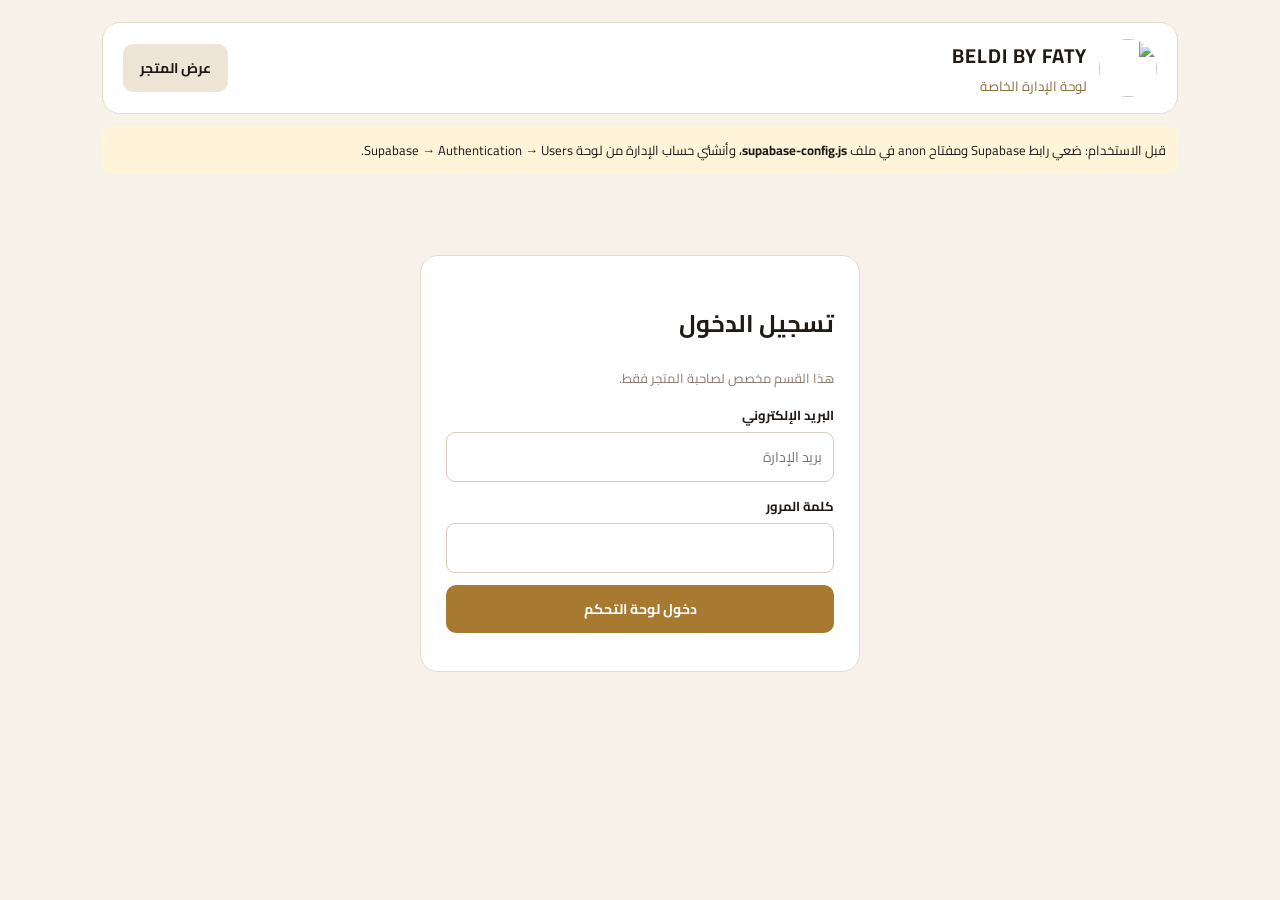
==== admin.html @ 2ab49b40 "Add files via upload" ====
<!doctype html><html lang="ar" dir="rtl"><head><meta charset="utf-8"><meta name="viewport" content="width=device-width,initial-scale=1"><title>إدارة BELDI BY FATY</title><link rel="preconnect" href="https://fonts.googleapis.com"><link href="https://fonts.googleapis.com/css2?family=Cairo:wght@400;600;700;800&display=swap" rel="stylesheet"><style>
:root{--gold:#a77931;--ink:#211a15;--cream:#fbf6ec;--line:#e8dcc8}*{box-sizing:border-box}body{margin:0;background:#f7f2e9;color:var(--ink);font-family:Cairo,Arial,sans-serif}.wrap{max-width:1120px;margin:auto;padding:22px}.top{display:flex;align-items:center;justify-content:space-between;gap:12px;flex-wrap:wrap;background:#fff;border:1px solid var(--line);border-radius:18px;padding:14px 20px}.brand{display:flex;align-items:center;gap:12px}.brand img{width:58px;height:58px;object-fit:contain;border-radius:50%}.brand b{font-size:20px;letter-spacing:1px}.brand small{display:block;color:#8b6a35}.btn{border:0;border-radius:10px;padding:11px 17px;background:var(--ink);color:white;font:700 14px Cairo;cursor:pointer}.btn.gold{background:var(--gold)}.btn.light{background:#eee5d7;color:var(--ink)}.btn.red{background:#9e3434}.grid{display:grid;grid-template-columns:repeat(3,1fr);gap:14px;margin:18px 0}.stat,.panel{background:white;border:1px solid var(--line);border-radius:16px;padding:18px}.stat span{color:#786b5a;font-size:13px}.stat strong{display:block;font-size:28px;margin-top:5px}.stock-alert{border:1px solid #e8c98c;background:#fff8e8;border-radius:12px;padding:12px 14px;margin:12px 0;color:#684b1c}.stock-alert ul{margin:8px 0 0;padding-right:20px}.stock-alert li{margin:4px 0}.stock-ok{border-color:#c9dfc9;background:#f3fbf1;color:#315b31}.panel{margin:16px 0}.panel h2{margin:0 0 14px;font-size:19px}.fields{display:grid;grid-template-columns:repeat(2,1fr);gap:12px}.field{display:flex;flex-direction:column;gap:5px}.field.full{grid-column:1/-1}label{font-size:13px;font-weight:700}input,textarea,select{border:1px solid #d9cdbb;border-radius:9px;padding:11px;font:14px Cairo;background:#fff;min-width:0}textarea{min-height:70px}.muted{color:#877b6c;font-size:13px}.tablewrap{overflow:auto}table{width:100%;border-collapse:collapse;min-width:680px}th,td{text-align:right;padding:11px;border-bottom:1px solid #eee5d7;font-size:13px}th{background:#faf6ef}.pill{display:inline-block;background:#f1e6d2;border-radius:20px;padding:4px 9px}.actions{display:flex;gap:6px;flex-wrap:wrap}.login{max-width:440px;margin:9vh auto;background:white;border:1px solid var(--line);border-radius:18px;padding:25px}.hidden{display:none!important}.notice{background:#fff4d9;padding:12px;border-radius:10px;margin:12px 0;font-size:13px}.orderitems{max-width:280px;white-space:normal}.status{padding:6px;border:1px solid var(--line);border-radius:8px;background:#fff;font:13px Cairo}@media(max-width:700px){.wrap{padding:12px}.grid{grid-template-columns:1fr}.fields{grid-template-columns:1fr}.top{align-items:flex-start}.brand b{font-size:16px}}
</style></head><body><div class="wrap"><header class="top"><div class="brand"><img src="assets/logo.png" alt=""><div><b>BELDI BY FATY</b><small>لوحة الإدارة الخاصة</small></div></div><div class="actions"><a class="btn light" href="index.html" style="text-decoration:none">عرض المتجر</a><button id="logout" class="btn red hidden">تسجيل الخروج</button></div></header>
<section id="setup" class="notice">قبل الاستخدام: ضعي رابط Supabase ومفتاح anon في ملف <b>supabase-config.js</b>، وأنشئي حساب الإدارة من لوحة Supabase → Authentication → Users.</section>
<section id="login" class="login"><h2>تسجيل الدخول</h2><p class="muted">هذا القسم مخصص لصاحبة المتجر فقط.</p><form id="loginForm" class="fields"><div class="field full"><label>البريد الإلكتروني</label><input name="email" type="email" required autocomplete="username" placeholder="بريد الإدارة"></div><div class="field full"><label>كلمة المرور</label><input name="password" type="password" required autocomplete="current-password"></div><div class="field full"><button class="btn gold" type="submit">دخول لوحة التحكم</button></div></form><p id="loginMsg" class="muted"></p></section>
<main id="dashboard" class="hidden"><div class="grid"><div class="stat"><span>مجموع الطلبات</span><strong id="totalOrders">0</strong></div><div class="stat"><span>طلبات جديدة</span><strong id="newOrders">0</strong></div><div class="stat"><span>عدد المنتجات</span><strong id="totalProducts">0</strong></div><div class="stat"><span>منتجات قاربت تنفد</span><strong id="lowStockCount">0</strong></div></div>
<section id="stockAlerts" class="stock-alert hidden" aria-live="polite"></section><section class="panel"><h2 id="formTitle">إضافة منتج جديد</h2><form id="productForm" class="fields"><input type="hidden" name="id"><div class="field"><label>اسم المنتج</label><input name="name" required placeholder="مثلاً: تكشيطة فاخرة أو جلابة عصرية"></div><div class="field"><label>الثمن بالدرهم</label><input name="price" type="number" min="1" required placeholder="350"></div><div class="field"><label>الصنف</label><select name="category"><option>قفطان</option><option>تكشيطة</option><option>جلابة</option><option>جبادور</option><option>قندورة</option><option>ملحفة</option><option>لباس تقليدي آخر</option></select></div><div class="field"><label>شارة المنتج</label><select name="tag"><option>جديد</option><option>الأكثر طلباً</option><option>مميز</option></select></div><div class="field"><label>الكمية المتوفرة في المخزون</label><input name="stock_quantity" type="number" min="0" step="1" value="0" required placeholder="مثلاً: 12"><small class="muted">عدد القطع المتوفرة حالياً.</small></div><div class="field"><label>حد التنبيه عند انخفاض المخزون</label><input name="low_stock_threshold" type="number" min="0" step="1" value="3" required><small class="muted">مثلاً 3: يظهر تنبيه عندما تبقى 3 قطع أو أقل.</small></div><div class="field full"><label>وصف المنتج</label><textarea name="description" placeholder="وصف أنيق للقطعة التقليدية وتفاصيلها..."></textarea></div><div class="field"><label>الألوان (افصلي بفاصلة)</label><input name="colors" placeholder="أسود، أحمر، أزرق"></div><div class="field"><label>المقاسات (افصلي بفاصلة)</label><input name="sizes" placeholder="S، M، L، XL"></div><div class="field full"><label>صورة مستقلة لكل لون وبنفس الترتيب</label><input name="images" type="file" accept="image/*" multiple><small class="muted">اكتبي كل لون مفصولاً بفاصلة (أسود، أحمر، أزرق)، ثم ارفعي 3 صور بنفس الترتيب. الحد الأقصى 15MB للصورة.</small></div><div class="field full actions"><button class="btn gold" type="submit">حفظ المنتج</button><button class="btn light" type="button" id="clearProduct">إلغاء / منتج جديد</button></div></form><p id="productMsg" class="muted"></p></section>
<section class="panel"><h2>المنتجات</h2><div class="tablewrap"><table><thead><tr><th>المنتج</th><th>الصنف</th><th>الثمن</th><th>المخزون</th><th>الحالة</th><th>إجراءات</th></tr></thead><tbody id="productsRows"></tbody></table></div></section>
<section class="panel"><h2>تعليقات وتقييمات الزبونات</h2><p class="muted">يمكنك مراجعة التعليقات وحذف أي تعليق غير مناسب. الحذف نهائي.</p><div class="tablewrap"><table style="min-width:760px"><thead><tr><th>التاريخ</th><th>المنتج</th><th>الزبونة</th><th>التقييم</th><th>التعليق</th><th>إجراء</th></tr></thead><tbody id="reviewsRows"><tr><td colspan="6">جاري تحميل التعليقات…</td></tr></tbody></table></div><p id="reviewAdminMsg" class="muted"></p></section>
<section class="panel"><h2>طلبات الزبونات</h2><p class="muted">الطلبات تُحفظ هنا تلقائياً بعد تأكيدها من الموقع. يمكنك تغيير الحالة ومتابعة معلومات الزبونة.</p><div class="tablewrap"><table><thead><tr><th>التاريخ</th><th>الزبونة</th><th>الهاتف</th><th>المدينة والعنوان</th><th>المنتجات</th><th>المجموع</th><th>الحالة</th></tr></thead><tbody id="ordersRows"></tbody></table></div></section></main></div>
<script src="https://cdn.jsdelivr.net/npm/@supabase/supabase-js@2"></script><script src="supabase-config.js"></script><script src="admin.js"></script></body></html>
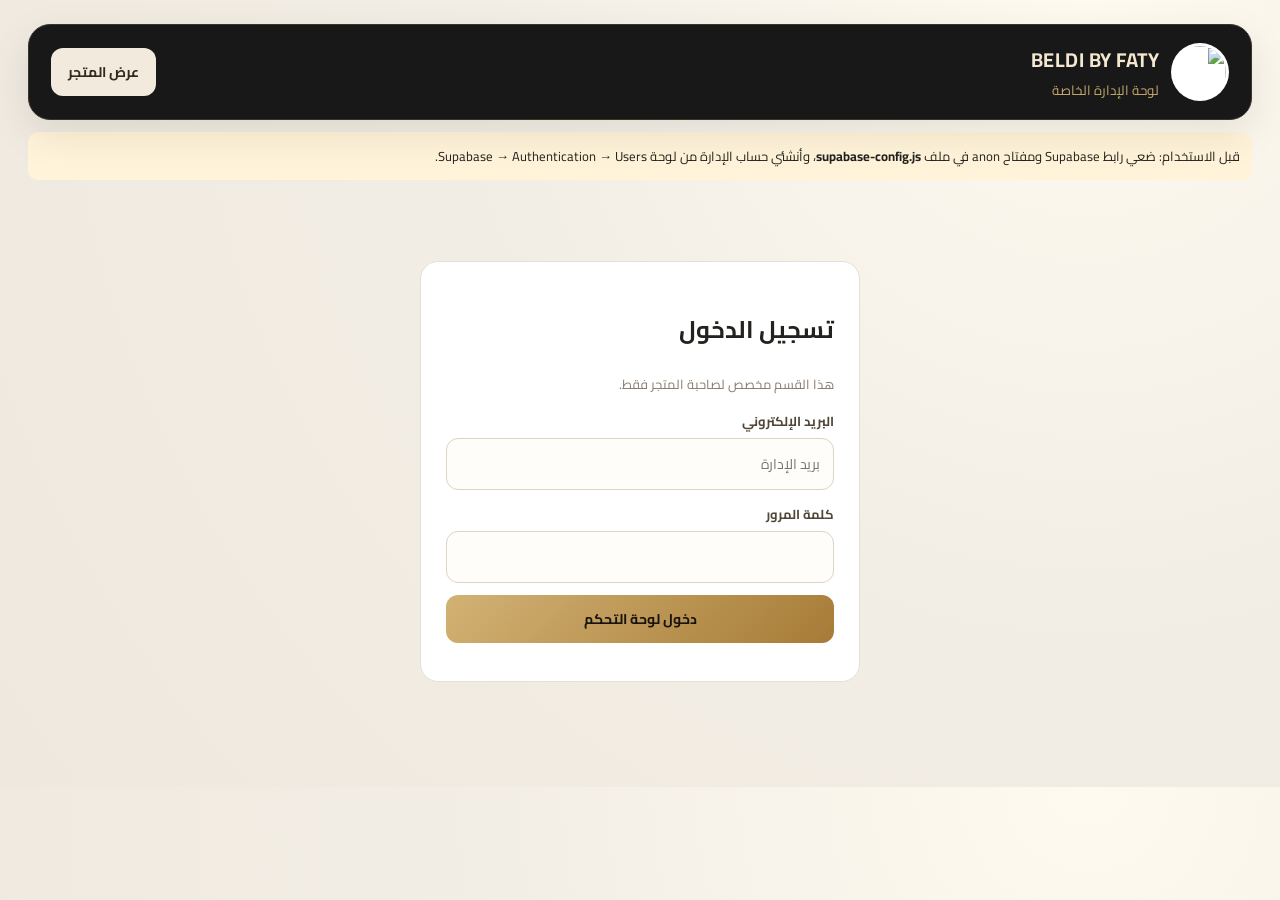
==== commit 595caf19: "Add files via upload" ====
--- a/admin.html
+++ b/admin.html
@@ -1,11 +1,46 @@
 <!doctype html><html lang="ar" dir="rtl"><head><meta charset="utf-8"><meta name="viewport" content="width=device-width,initial-scale=1"><title>إدارة BELDI BY FATY</title><link rel="preconnect" href="https://fonts.googleapis.com"><link href="https://fonts.googleapis.com/css2?family=Cairo:wght@400;600;700;800&display=swap" rel="stylesheet"><style>
 :root{--gold:#a77931;--ink:#211a15;--cream:#fbf6ec;--line:#e8dcc8}*{box-sizing:border-box}body{margin:0;background:#f7f2e9;color:var(--ink);font-family:Cairo,Arial,sans-serif}.wrap{max-width:1120px;margin:auto;padding:22px}.top{display:flex;align-items:center;justify-content:space-between;gap:12px;flex-wrap:wrap;background:#fff;border:1px solid var(--line);border-radius:18px;padding:14px 20px}.brand{display:flex;align-items:center;gap:12px}.brand img{width:58px;height:58px;object-fit:contain;border-radius:50%}.brand b{font-size:20px;letter-spacing:1px}.brand small{display:block;color:#8b6a35}.btn{border:0;border-radius:10px;padding:11px 17px;background:var(--ink);color:white;font:700 14px Cairo;cursor:pointer}.btn.gold{background:var(--gold)}.btn.light{background:#eee5d7;color:var(--ink)}.btn.red{background:#9e3434}.grid{display:grid;grid-template-columns:repeat(3,1fr);gap:14px;margin:18px 0}.stat,.panel{background:white;border:1px solid var(--line);border-radius:16px;padding:18px}.stat span{color:#786b5a;font-size:13px}.stat strong{display:block;font-size:28px;margin-top:5px}.stock-alert{border:1px solid #e8c98c;background:#fff8e8;border-radius:12px;padding:12px 14px;margin:12px 0;color:#684b1c}.stock-alert ul{margin:8px 0 0;padding-right:20px}.stock-alert li{margin:4px 0}.stock-ok{border-color:#c9dfc9;background:#f3fbf1;color:#315b31}.panel{margin:16px 0}.panel h2{margin:0 0 14px;font-size:19px}.fields{display:grid;grid-template-columns:repeat(2,1fr);gap:12px}.field{display:flex;flex-direction:column;gap:5px}.field.full{grid-column:1/-1}label{font-size:13px;font-weight:700}input,textarea,select{border:1px solid #d9cdbb;border-radius:9px;padding:11px;font:14px Cairo;background:#fff;min-width:0}textarea{min-height:70px}.muted{color:#877b6c;font-size:13px}.tablewrap{overflow:auto}table{width:100%;border-collapse:collapse;min-width:680px}th,td{text-align:right;padding:11px;border-bottom:1px solid #eee5d7;font-size:13px}th{background:#faf6ef}.pill{display:inline-block;background:#f1e6d2;border-radius:20px;padding:4px 9px}.actions{display:flex;gap:6px;flex-wrap:wrap}.login{max-width:440px;margin:9vh auto;background:white;border:1px solid var(--line);border-radius:18px;padding:25px}.hidden{display:none!important}.notice{background:#fff4d9;padding:12px;border-radius:10px;margin:12px 0;font-size:13px}.orderitems{max-width:280px;white-space:normal}.status{padding:6px;border:1px solid var(--line);border-radius:8px;background:#fff;font:13px Cairo}@media(max-width:700px){.wrap{padding:12px}.grid{grid-template-columns:1fr}.fields{grid-template-columns:1fr}.top{align-items:flex-start}.brand b{font-size:16px}}
-</style></head><body><div class="wrap"><header class="top"><div class="brand"><img src="assets/logo.png" alt=""><div><b>BELDI BY FATY</b><small>لوحة الإدارة الخاصة</small></div></div><div class="actions"><a class="btn light" href="index.html" style="text-decoration:none">عرض المتجر</a><button id="logout" class="btn red hidden">تسجيل الخروج</button></div></header>
+
+/* Responsive administration layout */
+.wrap{width:100%;max-width:1160px;margin-inline:auto}
+.grid{grid-template-columns:repeat(4,minmax(0,1fr))}
+.fields{grid-template-columns:repeat(2,minmax(0,1fr))}
+.panel,.stat{min-width:0}
+.tablewrap{max-width:100%;overflow-x:auto;-webkit-overflow-scrolling:touch}
+table{width:100%}
+input,textarea,select,button{max-width:100%}
+@media(max-width:980px){.wrap{padding:16px}.grid{grid-template-columns:repeat(2,minmax(0,1fr))}.top{align-items:center}.brand img{width:50px;height:50px}}
+@media(max-width:600px){.wrap{padding:10px}.top{padding:12px;align-items:flex-start}.brand b{font-size:16px}.brand img{width:44px;height:44px}.top .actions{width:100%;display:flex;flex-wrap:wrap}.top .actions .btn{flex:1;text-align:center}.grid{grid-template-columns:repeat(2,minmax(0,1fr));gap:9px}.stat,.panel{padding:13px}.stat strong{font-size:22px}.fields{grid-template-columns:1fr}.field.full{grid-column:auto}.panel h2{font-size:17px}.login{width:100%;margin:5vh auto;padding:18px}.tablewrap table{min-width:680px}}
+@media(max-width:360px){.grid{grid-template-columns:1fr}.brand b{font-size:14px}}
+</style><style>
+.intelligence-panel{background:linear-gradient(135deg,#211a15,#403124);color:#fff;border:1px solid #b58a43;box-shadow:0 12px 35px #211a1518}.intelligence-panel h2{color:#e8cf9e}.intelligence-panel .muted{color:#d7c9b6}.intelligence-grid{margin:12px 0 0}.intelligence-grid .stat{background:#ffffff12;border:1px solid #ffffff20;color:#fff}.intelligence-grid .stat span{color:#e4d6c4}.intelligence-grid .stat strong{font-size:23px;color:#f2d69e}@media(max-width:600px){.intelligence-grid .stat strong{font-size:18px}}
+.admin-choice-grid{display:flex;flex-wrap:wrap;gap:9px;margin-top:5px}.admin-color-option{display:flex;align-items:center;gap:8px;border:1px solid #e6dac8;background:#fffdf9;color:#493a2b;border-radius:30px;padding:7px 12px;font:600 13px Cairo;cursor:pointer;transition:.18s}.admin-color-option .dot{width:23px;height:23px;border-radius:50%;border:1px solid #0002;box-shadow:inset 0 0 0 1px #ffffff55}.admin-color-option.selected,.admin-size-option.selected{border-color:#a77931;background:#f8efdf;box-shadow:0 0 0 2px #a7793120}.admin-color-option.selected:after{content:'✓';font-weight:900;color:#8b642b}.admin-size-option{min-width:48px;border:1px solid #e6dac8;background:#fffdf9;color:#493a2b;border-radius:11px;padding:9px 13px;font:700 13px Cairo;cursor:pointer}.admin-custom-choice{display:flex;gap:8px;align-items:center;flex-wrap:wrap;margin-top:10px}.admin-custom-choice input[type=text],.admin-custom-choice input:not([type]){flex:1;min-width:130px}.admin-custom-choice input[type=color]{width:48px;height:42px;padding:3px;border:1px solid #d9cdbb;border-radius:9px;background:#fff}.admin-custom-choice .btn{padding:8px 12px;font-size:12px}@media(max-width:600px){.admin-color-option{padding:6px 9px;font-size:12px}.admin-color-option .dot{width:20px;height:20px}}
+</style>
+<style>.admin-choice-grid{display:flex;flex-wrap:wrap;gap:9px;margin-top:5px}.admin-color-option{display:flex;align-items:center;gap:8px;border:1px solid #e6dac8;background:#fffdf9;color:#493a2b;border-radius:30px;padding:7px 12px;font:600 13px Cairo;cursor:pointer}.admin-color-option .dot{width:23px;height:23px;border-radius:50%;border:1px solid #0002;box-shadow:inset 0 0 0 1px #ffffff55}.admin-color-option.selected,.admin-size-option.selected{border-color:#a77931;background:#f8efdf;box-shadow:0 0 0 2px #a7793120}.admin-color-option.selected:after{content:'✓';font-weight:900;color:#8b642b}.admin-size-option{min-width:48px;border:1px solid #e6dac8;background:#fffdf9;color:#493a2b;border-radius:11px;padding:9px 13px;font:700 13px Cairo;cursor:pointer}.admin-custom-choice{display:flex;gap:8px;align-items:center;flex-wrap:wrap;margin-top:10px}.admin-custom-choice input:not([type=color]){flex:1;min-width:130px}.admin-custom-choice input[type=color]{width:48px;height:42px;padding:3px;border:1px solid #d9cdbb;border-radius:9px;background:#fff}.admin-custom-choice .btn{padding:8px 12px;font-size:12px}@media(max-width:600px){.admin-color-option{padding:6px 9px;font-size:12px}.admin-color-option .dot{width:20px;height:20px}}</style>
+<style id="beldi-admin-modern">
+:root{--gold:#c5a064;--ink:#171817;--cream:#f5f1e9;--line:#e7dfd1;--muted:#81796d}
+body{background:radial-gradient(circle at 85% 0,#fffaf0 0,#f3eee5 45%,#eee8de 100%);color:#24221e}
+.wrap{max-width:1440px;padding:24px 28px}
+.top{background:#171817;color:#fff;border:1px solid #3b3429;border-radius:22px;padding:16px 22px;box-shadow:0 14px 40px #19140d18;position:sticky;top:10px;z-index:20;backdrop-filter:blur(14px)}
+.brand b{color:#f4e7cf;letter-spacing:.5px}.brand small{color:#c9a96e}.brand img{background:#fff;padding:3px}
+.btn{border-radius:12px;transition:transform .18s,box-shadow .18s}.btn:hover{transform:translateY(-1px);box-shadow:0 7px 18px #0002}.btn.gold{background:linear-gradient(135deg,#d2b274,#a77b37);color:#17130d}.btn.light{background:#f2eadc;color:#332a1d}.btn.red{background:#8f3434}
+.grid{gap:14px}.stat,.panel{border:1px solid #e8dfd1;border-radius:20px;box-shadow:0 8px 28px #40301b0a;background:#fffefa}.stat{padding:19px;position:relative;overflow:hidden}.stat:after{content:"";position:absolute;inset:0 0 auto;height:3px;background:linear-gradient(90deg,#d7bd8b,#a77931)}.stat span{color:#837866}.stat strong{font-size:30px;color:#2b251d}.panel{padding:22px;margin:18px 0}.panel h2{font-size:20px;color:#30281e;display:flex;align-items:center;gap:9px}.panel h2:before{content:"";width:5px;height:22px;border-radius:5px;background:#b68a49;display:inline-block}
+.intelligence-panel{background:linear-gradient(130deg,#171817,#2c2923 68%,#4a3925);border:1px solid #b9955c;border-radius:22px;box-shadow:0 18px 42px #17130e25;padding:24px}.intelligence-panel h2{color:#f0d8aa}.intelligence-panel h2:before{background:#d8b875}.intelligence-grid .stat{background:#ffffff0d;border:1px solid #ffffff20;border-radius:16px;box-shadow:none}.intelligence-grid .stat:after{display:none}.intelligence-grid .stat strong{color:#f1d8a8}.intelligence-grid .stat span{color:#e4d9c8}
+input,textarea,select{border:1px solid #ded4c4;border-radius:12px;background:#fffdf9;padding:12px 13px;transition:border-color .15s,box-shadow .15s}input:focus,textarea:focus,select:focus{outline:none;border-color:#b68a49;box-shadow:0 0 0 3px #b68a4920}
+label{color:#514638}.tablewrap{border:1px solid #eee5d8;border-radius:14px}table{border-collapse:separate;border-spacing:0}th{background:#f7f1e6;color:#5d4b32;font-weight:800}td,th{padding:13px 12px}tr:last-child td{border-bottom:0}.pill{background:#f4ead8;color:#75582b}.stock-alert{border-radius:16px}
+.admin-nav{display:flex;gap:8px;flex-wrap:wrap;margin:16px 0 20px;padding:10px;background:#fffefa;border:1px solid #e8dfd1;border-radius:17px;box-shadow:0 7px 20px #40301b08}.admin-nav a{color:#554631;text-decoration:none;font:700 13px Cairo;padding:9px 13px;border-radius:10px;background:#f7f2e9}.admin-nav a:hover{background:#eadcc3;color:#332414}
+.panel.admin-section{scroll-margin-top:105px}.panel.admin-section:target{border-color:#c6a46d;box-shadow:0 0 0 3px #c6a46d22,0 8px 28px #40301b0a}
+@media(max-width:700px){.wrap{padding:12px}.top{position:static;border-radius:17px}.panel{padding:15px;border-radius:16px}.stat{padding:14px;border-radius:15px}.stat strong{font-size:23px}.admin-nav{display:grid;grid-template-columns:repeat(2,minmax(0,1fr));gap:7px}.admin-nav a{text-align:center;padding:9px 5px;font-size:12px}.intelligence-panel{padding:17px}}
+</style>
+</head><body><div class="wrap"><header class="top"><div class="brand"><img src="assets/logo.webp" alt=""><div><b>BELDI BY FATY</b><small>لوحة الإدارة الخاصة</small></div></div><div class="actions"><a class="btn light" href="index.html" style="text-decoration:none">عرض المتجر</a><button id="logout" class="btn red hidden">تسجيل الخروج</button></div></header>
 <section id="setup" class="notice">قبل الاستخدام: ضعي رابط Supabase ومفتاح anon في ملف <b>supabase-config.js</b>، وأنشئي حساب الإدارة من لوحة Supabase → Authentication → Users.</section>
 <section id="login" class="login"><h2>تسجيل الدخول</h2><p class="muted">هذا القسم مخصص لصاحبة المتجر فقط.</p><form id="loginForm" class="fields"><div class="field full"><label>البريد الإلكتروني</label><input name="email" type="email" required autocomplete="username" placeholder="بريد الإدارة"></div><div class="field full"><label>كلمة المرور</label><input name="password" type="password" required autocomplete="current-password"></div><div class="field full"><button class="btn gold" type="submit">دخول لوحة التحكم</button></div></form><p id="loginMsg" class="muted"></p></section>
 <main id="dashboard" class="hidden"><div class="grid"><div class="stat"><span>مجموع الطلبات</span><strong id="totalOrders">0</strong></div><div class="stat"><span>طلبات جديدة</span><strong id="newOrders">0</strong></div><div class="stat"><span>عدد المنتجات</span><strong id="totalProducts">0</strong></div><div class="stat"><span>منتجات قاربت تنفد</span><strong id="lowStockCount">0</strong></div></div>
-<section id="stockAlerts" class="stock-alert hidden" aria-live="polite"></section><section class="panel"><h2 id="formTitle">إضافة منتج جديد</h2><form id="productForm" class="fields"><input type="hidden" name="id"><div class="field"><label>اسم المنتج</label><input name="name" required placeholder="مثلاً: تكشيطة فاخرة أو جلابة عصرية"></div><div class="field"><label>الثمن بالدرهم</label><input name="price" type="number" min="1" required placeholder="350"></div><div class="field"><label>الصنف</label><select name="category"><option>قفطان</option><option>تكشيطة</option><option>جلابة</option><option>جبادور</option><option>قندورة</option><option>ملحفة</option><option>لباس تقليدي آخر</option></select></div><div class="field"><label>شارة المنتج</label><select name="tag"><option>جديد</option><option>الأكثر طلباً</option><option>مميز</option></select></div><div class="field"><label>الكمية المتوفرة في المخزون</label><input name="stock_quantity" type="number" min="0" step="1" value="0" required placeholder="مثلاً: 12"><small class="muted">عدد القطع المتوفرة حالياً.</small></div><div class="field"><label>حد التنبيه عند انخفاض المخزون</label><input name="low_stock_threshold" type="number" min="0" step="1" value="3" required><small class="muted">مثلاً 3: يظهر تنبيه عندما تبقى 3 قطع أو أقل.</small></div><div class="field full"><label>وصف المنتج</label><textarea name="description" placeholder="وصف أنيق للقطعة التقليدية وتفاصيلها..."></textarea></div><div class="field"><label>الألوان (افصلي بفاصلة)</label><input name="colors" placeholder="أسود، أحمر، أزرق"></div><div class="field"><label>المقاسات (افصلي بفاصلة)</label><input name="sizes" placeholder="S، M، L، XL"></div><div class="field full"><label>صورة مستقلة لكل لون وبنفس الترتيب</label><input name="images" type="file" accept="image/*" multiple><small class="muted">اكتبي كل لون مفصولاً بفاصلة (أسود، أحمر، أزرق)، ثم ارفعي 3 صور بنفس الترتيب. الحد الأقصى 15MB للصورة.</small></div><div class="field full actions"><button class="btn gold" type="submit">حفظ المنتج</button><button class="btn light" type="button" id="clearProduct">إلغاء / منتج جديد</button></div></form><p id="productMsg" class="muted"></p></section>
-<section class="panel"><h2>المنتجات</h2><div class="tablewrap"><table><thead><tr><th>المنتج</th><th>الصنف</th><th>الثمن</th><th>المخزون</th><th>الحالة</th><th>إجراءات</th></tr></thead><tbody id="productsRows"></tbody></table></div></section>
+<section id="stockAlerts" class="stock-alert hidden" aria-live="polite"></section><section class="panel intelligence-panel"><h2>✦ BELDI INTELLIGENCE</h2><p class="muted">ملخص الأداء التجاري حسب الطلبات المسجلة.</p><div class="grid intelligence-grid"><div class="stat"><span>مجموع المبيعات المؤكدة والتسليم</span><strong id="intelRevenue">0 DH</strong></div><div class="stat"><span>تكلفة السلع المقدّرة</span><strong id="intelCost">0 DH</strong></div><div class="stat"><span>الربح الإجمالي التقديري</span><strong id="intelProfit">0 DH</strong></div><div class="stat"><span>الطلبات الملغاة</span><strong id="intelCancelled">0</strong></div></div><small class="muted">الربح لا يشمل مصاريف الإعلانات أو المصاريف غير المسجلة. الطلبات القديمة التي لا تحتوي تكلفة شراء ستظهر بتكلفة صفرية.</small></section><section class="panel"><h2 id="formTitle">إضافة منتج جديد</h2><form id="productForm" class="fields"><input type="hidden" name="id"><div class="field"><label>اسم المنتج</label><input name="name" required placeholder="مثلاً: تكشيطة فاخرة أو جلابة عصرية"></div><div class="field"><label>ثمن الشراء بالدرهم</label><input name="purchase_cost" type="number" min="0" step="0.01" required placeholder="مثلاً: 220"><small class="muted">تكلفة القطعة عند المورد.</small></div><div class="field"><label>الثمن الأصلي بالدرهم</label><input name="price" type="number" min="1" required placeholder="350"></div><div class="field"><label>ثمن التخفيض (اختياري)</label><input name="discount_price" type="number" min="0" step="0.01" placeholder="مثلاً: 299"><small class="muted">اتركيه فارغاً إذا ما كاينش تخفيض.</small></div><div class="field"><label>الصنف</label><select name="category"><option>قفطان</option><option>تكشيطة</option><option>جلابة</option><option>جبادور</option><option>قندورة</option><option>ملحفة</option><option>لباس تقليدي آخر</option></select></div><div class="field"><label>شارة المنتج</label><select name="tag"><option>جديد</option><option>الأكثر طلباً</option><option>مميز</option></select></div><div class="field"><label>الكمية المتوفرة في المخزون</label><input name="stock_quantity" type="number" min="0" step="1" value="0" required placeholder="مثلاً: 12"><small class="muted">عدد القطع المتوفرة حالياً.</small></div><div class="field"><label>حد التنبيه عند انخفاض المخزون</label><input name="low_stock_threshold" type="number" min="0" step="1" value="3" required><small class="muted">مثلاً 3: يظهر تنبيه عندما تبقى 3 قطع أو أقل.</small></div><div class="field full"><label>وصف المنتج</label><textarea name="description" placeholder="وصف أنيق للقطعة التقليدية وتفاصيلها..."></textarea></div><div class="field full"><label>اختاري الألوان المتوفرة</label><input type="hidden" name="colors" value=""><div id="adminColorPicker" class="admin-choice-grid" aria-label="اختيار ألوان المنتج"></div><div class="admin-custom-choice"><input id="customColorName" placeholder="لون آخر (اختياري)"><button type="button" class="btn light" id="addCustomColor">إضافة اللون</button></div><small class="muted">اضغطي على اللون لإضافته أو إزالته. يمكن اختيار عدة ألوان.</small></div><div class="field full"><label>اختاري المقاسات المتوفرة</label><input type="hidden" name="sizes" value=""><div id="adminSizePicker" class="admin-choice-grid size-choice-grid" aria-label="اختيار مقاسات المنتج"></div><small class="muted">يمكن اختيار أكثر من مقاس.</small></div><div class="field full"><label>صورة مستقلة لكل لون وبنفس الترتيب</label><input name="images" type="file" accept="image/*" multiple><small class="muted">ارفعي صورة لكل لون مختار وبنفس ترتيب الألوان. الحد الأقصى 15MB للصورة.</small></div><div class="field full actions"><button class="btn gold" type="submit">حفظ المنتج</button><button class="btn light" type="button" id="clearProduct">إلغاء / منتج جديد</button></div></form><p id="productMsg" class="muted"></p></section>
+<section class="panel"><h2>المنتجات</h2><div class="tablewrap"><table><thead><tr><th>المنتج</th><th>الصنف</th><th>الثمن / التخفيض</th><th>المخزون</th><th>الحالة</th><th>إجراءات</th></tr></thead><tbody id="productsRows"></tbody></table></div></section>
 <section class="panel"><h2>تعليقات وتقييمات الزبونات</h2><p class="muted">يمكنك مراجعة التعليقات وحذف أي تعليق غير مناسب. الحذف نهائي.</p><div class="tablewrap"><table style="min-width:760px"><thead><tr><th>التاريخ</th><th>المنتج</th><th>الزبونة</th><th>التقييم</th><th>التعليق</th><th>إجراء</th></tr></thead><tbody id="reviewsRows"><tr><td colspan="6">جاري تحميل التعليقات…</td></tr></tbody></table></div><p id="reviewAdminMsg" class="muted"></p></section>
+<section class="panel"><h2>رسالة المتجر والشكر</h2><p class="muted">تحكمي في الشريط المتحرك أعلى المتجر، ورسالة الشكر التي تظهر للزبونة بعد إتمام الطلب.</p><div class="field"><label for="announcementText">النص المتحرك أعلى المتجر</label><textarea id="announcementText" maxlength="240" rows="2" placeholder="✨ مرحباً بكِ في BELDI BY FATY • تخفيضات جديدة"></textarea></div><div class="field"><label for="thankYouText">رسالة الشكر بعد الطلب</label><textarea id="thankYouText" maxlength="500" rows="3" placeholder="شكراً على ثقتكِ في BELDI BY FATY. سنتواصل معكِ لتأكيد طلبكِ."></textarea></div><button class="btn gold" id="saveStoreMessages" type="button">حفظ الرسائل ونشرها</button><p class="muted" id="storeMessagesMsg"></p></section>
+<section class="panel"><h2>إعدادات التوصيل</h2><p class="muted">عدّلي أثمنة المدن. كل سطر بالشكل: اسم المدينة | الثمن بالدرهم. الأثمنة الحالية تجريبية حتى تأكيدها من شركة التوصيل.</p><div class="field"><label for="shippingRatesText">لائحة المدن والأثمنة</label><textarea id="shippingRatesText" style="min-height:230px" placeholder="الناظور | 25&#10;وجدة | 30&#10;الدار البيضاء | 35"></textarea></div><button class="btn gold" id="saveShippingRates" type="button">حفظ أثمنة التوصيل</button><p class="muted" id="shippingSettingsMsg"></p></section>
+<section class="panel"><h2>رسائل الزبونات</h2><p class="muted">الرسائل المرسلة من استمارة خدمة الزبونات كتظهر هنا. يمكن فتح رد عبر واتساب أو نسخ معلومات التواصل.</p><div class="tablewrap"><table style="min-width:850px"><thead><tr><th>التاريخ</th><th>الزبونة</th><th>الهاتف</th><th>البريد</th><th>الموضوع والرسالة</th><th>الحالة</th><th>إجراء</th></tr></thead><tbody id="supportRows"><tr><td colspan="7">جاري تحميل الرسائل…</td></tr></tbody></table></div><p class="muted" id="supportAdminMsg"></p></section>
 <section class="panel"><h2>طلبات الزبونات</h2><p class="muted">الطلبات تُحفظ هنا تلقائياً بعد تأكيدها من الموقع. يمكنك تغيير الحالة ومتابعة معلومات الزبونة.</p><div class="tablewrap"><table><thead><tr><th>التاريخ</th><th>الزبونة</th><th>الهاتف</th><th>المدينة والعنوان</th><th>المنتجات</th><th>المجموع</th><th>الحالة</th></tr></thead><tbody id="ordersRows"></tbody></table></div></section></main></div>
-<script src="https://cdn.jsdelivr.net/npm/@supabase/supabase-js@2"></script><script src="supabase-config.js"></script><script src="admin.js"></script></body></html>
+<script src="https://cdn.jsdelivr.net/npm/@supabase/supabase-js@2"></script><script src="supabase-config.js"></script><script src="admin.js"></script><script id="beldi-admin-navigation">(()=>{const main=document.querySelector('#dashboard');if(!main)return;const panels=[...main.querySelectorAll(':scope > .panel')];const labels=['إضافة منتج','المنتجات والمخزون','تقييمات الزبونات','رسائل المتجر','إعدادات التوصيل','رسائل الزبونات','طلبات الزبونات'];const ids=['product-editor','products-list','customer-reviews','store-messages','shipping-settings','support-messages','customer-orders'];panels.forEach((p,i)=>{p.id=ids[i]||('admin-section-'+i);p.classList.add('admin-section')});const nav=document.createElement('nav');nav.className='admin-nav';nav.setAttribute('aria-label','أقسام لوحة الإدارة');nav.innerHTML=labels.map((x,i)=>`<a href="#${ids[i]}">${x}</a>`).join('');const first=main.querySelector('.grid');if(first)first.insertAdjacentElement('afterend',nav);})();</script></body></html>
